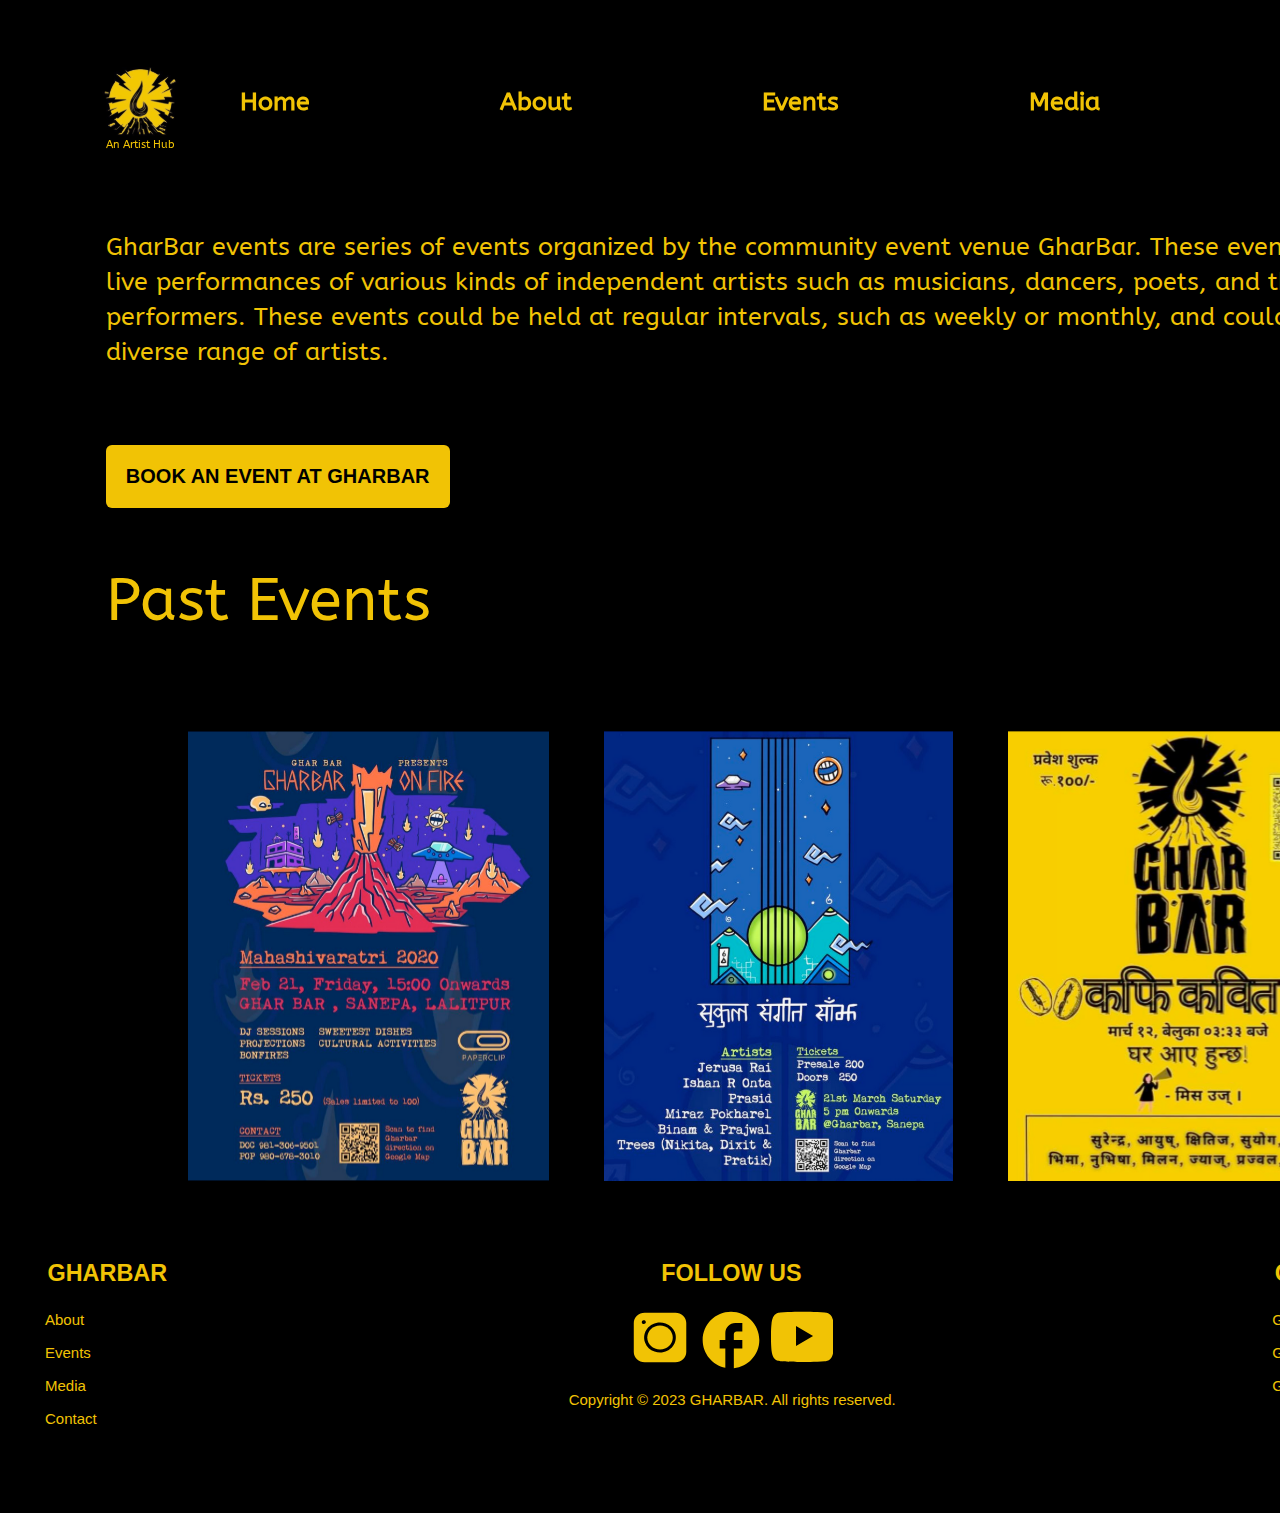
==== events.html @ b6e5bb77 "first commit" ====
<!DOCTYPE html>
<html lang="en">

<head>
    <meta charset="UTF-8">
    <meta http-equiv="X-UA-Compatible" content="IE=edge">
    <meta name="viewport" content="width=device-width, initial-scale=1.0">
    <title>Events</title>

    <script src="//code.jquery.com/jquery-1.10.2.js"></script>
    <script src="samestyle.js"></script>

    <!-- <link rel="stylesheet" href="style.css"> -->

</head>

<body>
    <div id="header"></div>

    <div class="wrapper">
        <section class="book-events">
            <p>
                GharBar events are series of events organized by the community event venue GharBar.
                These events could include live performances of various kinds of independent artists
                such as musicians, dancers, poets, and theater performers. These events could be held
                at regular intervals, such as weekly or monthly, and could feature a diverse range of artists.

            </p>

            <a href="contact.html" class="btn book-event">BOOK AN EVENT AT GHARBAR</a>

            <div class="past-events">
                <p>Past Events</p>
                <ul>
                    <li>
                        <a href="https://www.facebook.com/events/792686924563864">
                            <img src="images/image 5.svg" alt="">
                        </a>
                    </li>
                    <li>
                        <a href="https://www.youtube.com/watch?v=eJ4S99E1_2I&list=PL4CmfodPiVicJapMryL87OjCwtOE8nMgP">
                            <img src="images/image 6.svg" alt="">
                        </a>

                    </li>
                    <li>
                        <a href="https://www.facebook.com/events/496622995323605">
                            <img src="images/image 7.svg">
                        </a>


                    </li>
                </ul>




            </div>

        </section>
    </div>

    <div id="footer"></div>

</body>

</html>
---- style.css ----
:root {
  background: var(--dark-black-color);
  --yellow-color: #f1c305;
  --dark-black-color: black;
  --light-gray-color: #e8f7fb;
}
*,
*::after,
*::before {
  box-sizing: border-box;
}
body {
  margin: 0;
}
header {
  background: var(--dark-black-color);
  /* background: aliceblue; */
  /* height: 10vh; */
  width: 100%;
}

.wrapper {
  width: 1534px;
  margin: 0 auto;
  /* background-color: #e8f7fb; */
  /* padding: 0 100px; */
}

.wrapper navbar .logo img {
  width: 100px;
  height: 120px;
  vertical-align: bottom;
  margin-left: -10%;
}

.wrapper .logo p {
  font-family: "ABeeZee", sans-serif;
  font-weight: 400;
  font-size: 11px;
  margin-top: -23px;
  margin-left: 6px;
  color: var(--yellow-color);
}

navbar {
  display: flex;
  justify-content:center;
  align-items: center;
  position: fixed;
  /* width: 1357px; */
  top: 5px;
  z-index: 100;
  margin-left: 0%;
  padding: 5px;
  max-width: 1534px;
  /* left: 0; */
  /* right: 0; */
  padding: 36px 100px;
}

navbar ul {
  display: flex;
  align-items: center;
  gap: 190px;
  list-style: none;
  margin: 0%;
}

navbar ul li a {
  font-family: "ABeeZee", sans-serif;

  font-weight: 700;
  font-size: 25px;
  color: var(--yellow-color);
  text-decoration: none;
}

section {
  margin-top: 15%;
  margin-left: 2%;
}

/* About us*/
.wrapper section p {
  font-family: "ABeeZee";
  font-style: normal;
  font-weight: 400;
  font-size: 25px;
  line-height: 35px;
  display: flex;
  align-items: center;
  width: 1376px;
  margin: 5%;
  color: #f1c305;
}

.wrapper section .aboutPage-image img {
  position: relative;
  width: 83%;
  height: 65vh;
  /* left: calc(50% - 2191px/2 + 9.5px); */
  /* top: 10px; */
  top: -30px;
  left: 106px;
  /* bottom: 113px; */
  object-position: center;
}
/* About us*/

.wrapper section img {
  position: relative;
  width: 74%;
  height: 135vh;
  /* left: calc(50% - 2191px/2 + 9.5px); */
  /* top: 10px; */
  top: -60px;
  left: 248px;
  bottom: 100px;
  object-position: center;
}

navbar.scrolled {
  background: var(--dark-black-color);
  /* box-shadow: 0 5px 5px var(--yellow-color); */
  border-radius: 0 0 8px 8px;
  top: 0;
  padding: 10px;
  transition: all 500ms ease;
  padding: 36px 100px
}

footer {
  background: var(--dark-black-color);
  color: var(--yellow-color);
  margin-top: -20px;
  padding: 70px 0px;
  font-family: "Poppins", sans-serif;
  font-size: 20px;
}

footer a {
  text-decoration: none;
  color: var(--yellow-color);
}
footer h3 {
  color: var(--yellow-color);
  font-weight: 700;
  margin-left: 8%;
}

footer ul {
  list-style: none;
  padding-left: 20px;
  font-weight: 400;
  font-size: 15px;
}

footer ul li {
  margin: 16px 0px;
}

footer .link-container {
  display: grid;
  grid-template-columns: 2fr 2fr 2fr;
  gap: 22%;
  margin-left: 25px;
}

footer .social-media {
  margin-left: -10px;
  display: inline-flex;
}

footer .social-media a {
  margin-right: 11px;
}
footer .social-media .instalogo-style a {
  max-width: 100%;
}

footer .wrapper p {
  font-family: "Poppins", sans-serif;
  font-style: normal;
  font-weight: 400;
  font-size: 15px;
  margin-left: -70px;
}

/* object{
    width: 113%;
    margin-left: -66px;
}

.wrapper .link-container object {
margin-top: 10%;
margin-left: 10%;
margin-bottom: 5%;
} */
/*
.footer object {
    background: var(--dark-black-color);
    color: var(--yellow-color);
   
    padding: 70px 0px;
    font-family:"Poppins", sans-serif;
    font-size: 20px;
    z-index: 100 ;
} */

.btn {
  padding: 20px 20px;
  border-radius: 6px;
  color: black;
  display: inline-block;
  font-size: 20px;
  font-weight: bold;
  text-decoration: none;
  position: relative;
  background: var(--yellow-color);
}

.btn.book-event {
  font-family: "Roboto", sans-serif;
  margin-left: 5%;
  font-weight: 900;
}

section .past-events {
  /* display: grid;
    grid-template-columns: -2fr 2fr 2fr;
    gap: 10px; */
}

section .past-events p {
  font-family: "ABeeZee", sans-serif;
  font-style: normal;
  font-weight: 400;
  font-size: 60px;
  /* line-height: 71px; */
  /* identical to box height */

  display: flex;
  align-items: center;

  color: #f1c305;
}
section .past-events ul {
  display: flex;
  align-items: center;
  gap: 55px;
  list-style: none;
  margin-left: -11%;
  padding: 5%;
  height: 100vh;
  margin-top: -126px;
  margin-bottom: -20%;
}

section .past-events img {
  width: 100%;
  height: 50vh;
}

.wrapper .media ul {
  display: flex;
  align-items: center;
  gap: 91px;
  list-style: none;
  margin-left: -16%;
  padding: 5%;
  height: 100vh;
  margin-top: -126px;
  margin-bottom: -20%;
}

.wrapper .media img {
  width: 100%;
  height: 50vh;
}
.wrapper .social-media .insta-logo img {
  width: 12%;
}
.wrapper .media p {
  font-size: 60px;
  display: flex;
  align-items: center;
  margin-top: 10%;
  margin-bottom: -9%;
}

.wrapper .media .bottom-page img {
  width: 124%;
  height: 44vh;
}
form {
  background: var(--dark-black-color);
  display: flex;
  flex-direction: column;
  padding: 2vw 4vw;
  width: 90%;
  max-width: 600px;
  border-radius: 10px;
}
form h3 {
  color: var(--yellow-color);
  font-weight: 800;
  margin-bottom: 20px;
  font-family: "Poppins", sans-serif;
  font-size: 60px
}

form input,
form textarea {
  border: 0;
  margin: 10px 0;
  padding: 20px;
  outline: none;
  background: white;
  font-size: 16px;
  border-radius: 10px;
}

form button {
  padding: 15px;
  background: var(--yellow-color);
  color: var(--dark-black-color);
  font-size: 24px;
  font-family: "Poppins", sans-serif;
  font-weight: 600;
  border: 0;
  border-radius: 15px;
  outline: yellow;
  cursor: pointer;
  width: 150px;
  margin: 20px 1px;
}

/* END OF DESKTOP VERSION*/

/*START OF TABLET VERSION (SPECIFICALLY FOR IPAD PRO*/



/**/
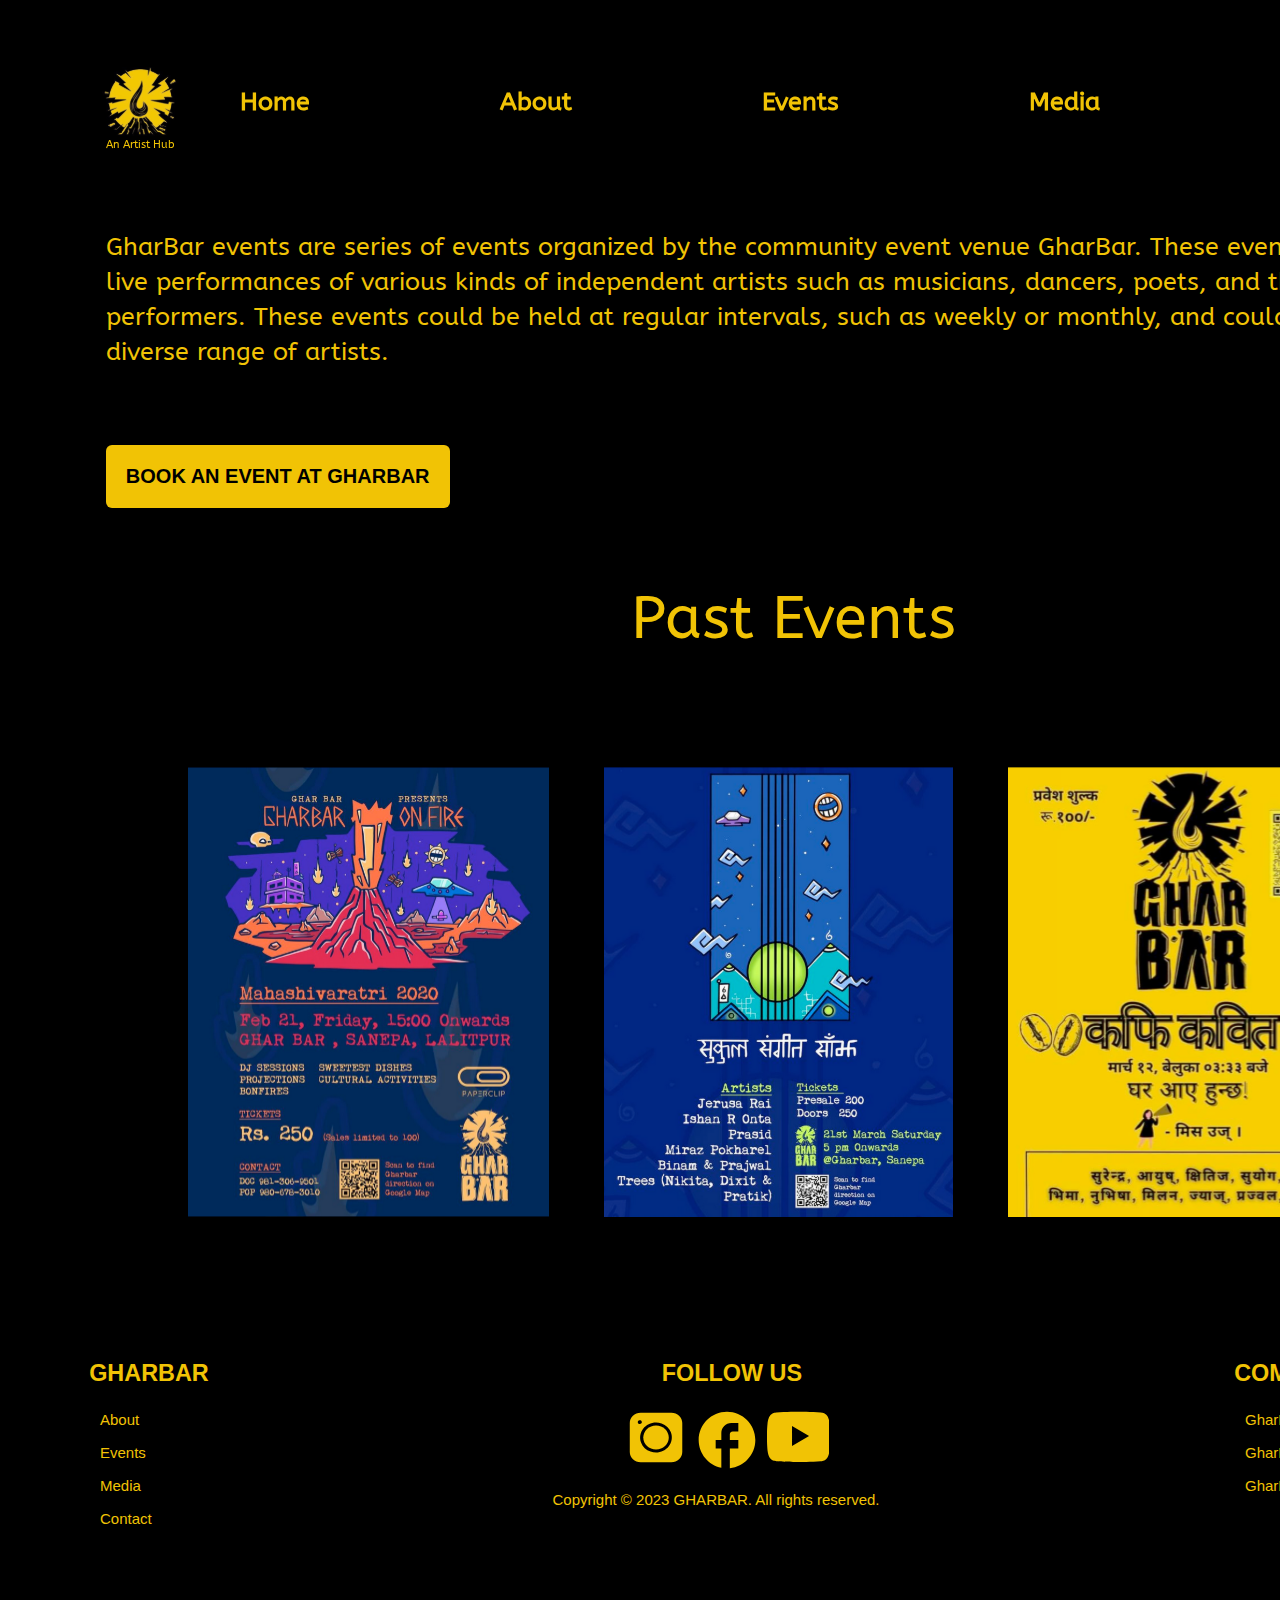
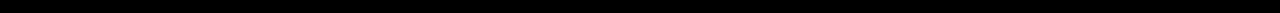
==== commit 74c19cdf: "ipad-vesion1.0" ====
--- a/events.html
+++ b/events.html
@@ -18,46 +18,51 @@
     <div id="header"></div>
 
     <div class="wrapper">
-        <section class="book-events">
-            <p>
-                GharBar events are series of events organized by the community event venue GharBar.
-                These events could include live performances of various kinds of independent artists
-                such as musicians, dancers, poets, and theater performers. These events could be held
-                at regular intervals, such as weekly or monthly, and could feature a diverse range of artists.
-
-            </p>
-
-            <a href="contact.html" class="btn book-event">BOOK AN EVENT AT GHARBAR</a>
-
-            <div class="past-events">
-                <p>Past Events</p>
-                <ul>
-                    <li>
-                        <a href="https://www.facebook.com/events/792686924563864">
-                            <img src="images/image 5.svg" alt="">
-                        </a>
-                    </li>
-                    <li>
-                        <a href="https://www.youtube.com/watch?v=eJ4S99E1_2I&list=PL4CmfodPiVicJapMryL87OjCwtOE8nMgP">
-                            <img src="images/image 6.svg" alt="">
-                        </a>
-
-                    </li>
-                    <li>
-                        <a href="https://www.facebook.com/events/496622995323605">
-                            <img src="images/image 7.svg">
-                        </a>
+        <div class="event-page">
 
 
-                    </li>
-                </ul>
+            <section class="book-events">
+                <p>
+                    GharBar events are series of events organized by the community event venue GharBar.
+                    These events could include live performances of various kinds of independent artists
+                    such as musicians, dancers, poets, and theater performers. These events could be held
+                    at regular intervals, such as weekly or monthly, and could feature a diverse range of artists.
+
+                </p>
+
+                <a href="contact.html" class="btn book-event">BOOK AN EVENT AT GHARBAR</a>
+
+                <div class="past-events">
+                    <p>Past Events</p>
+                    <ul>
+                        <li>
+                            <a href="https://www.facebook.com/events/792686924563864">
+                                <img src="images/image 5.svg" alt="">
+                            </a>
+                        </li>
+                        <li>
+                            <a
+                                href="https://www.youtube.com/watch?v=eJ4S99E1_2I&list=PL4CmfodPiVicJapMryL87OjCwtOE8nMgP">
+                                <img src="images/image 6.svg" alt="">
+                            </a>
+
+                        </li>
+                        <li>
+                            <a href="https://www.facebook.com/events/496622995323605">
+                                <img src="images/image 7.svg">
+                            </a>
+
+
+                        </li>
+                    </ul>
 
 
 
 
-            </div>
+                </div>
 
-        </section>
+            </section>
+        </div>
     </div>
 
     <div id="footer"></div>
--- a/style.css
+++ b/style.css
@@ -44,14 +44,14 @@
 
 navbar {
   display: flex;
-  justify-content:center;
+  justify-content: center;
   align-items: center;
   position: fixed;
   /* width: 1357px; */
   top: 5px;
   z-index: 100;
   margin-left: 0%;
-  padding: 5px;
+  /* padding: 5px; */
   max-width: 1534px;
   /* left: 0; */
   /* right: 0; */
@@ -79,7 +79,6 @@
   margin-top: 15%;
   margin-left: 2%;
 }
-
 /* About us*/
 .wrapper section p {
   font-family: "ABeeZee";
@@ -92,6 +91,7 @@
   width: 1376px;
   margin: 5%;
   color: #f1c305;
+  justify-content: space-evenly;
 }
 
 .wrapper section .aboutPage-image img {
@@ -124,15 +124,15 @@
   /* box-shadow: 0 5px 5px var(--yellow-color); */
   border-radius: 0 0 8px 8px;
   top: 0;
-  padding: 10px;
+  padding: 5px;
   transition: all 500ms ease;
-  padding: 36px 100px
+  padding: 36px 120px;
 }
 
 footer {
   background: var(--dark-black-color);
   color: var(--yellow-color);
-  margin-top: -20px;
+  margin-top: 5%;
   padding: 70px 0px;
   font-family: "Poppins", sans-serif;
   font-size: 20px;
@@ -145,7 +145,7 @@
 footer h3 {
   color: var(--yellow-color);
   font-weight: 700;
-  margin-left: 8%;
+  margin-left: 4%;
 }
 
 footer ul {
@@ -160,14 +160,14 @@
 }
 
 footer .link-container {
+  margin: 0px 80px;
   display: grid;
   grid-template-columns: 2fr 2fr 2fr;
-  gap: 22%;
-  margin-left: 25px;
+  gap: 25%;
 }
 
 footer .social-media {
-  margin-left: -10px;
+  margin-left: -28px;
   display: inline-flex;
 }
 
@@ -183,7 +183,7 @@
   font-style: normal;
   font-weight: 400;
   font-size: 15px;
-  margin-left: -70px;
+  margin-left: -100px;
 }
 
 /* object{
@@ -236,7 +236,7 @@
   font-style: normal;
   font-weight: 400;
   font-size: 60px;
-  /* line-height: 71px; */
+  line-height: 71px;
   /* identical to box height */
 
   display: flex;
@@ -286,12 +286,31 @@
   align-items: center;
   margin-top: 10%;
   margin-bottom: -9%;
-}
-
+  margin-left: -20%;
+}
+.wrapper .media h2 {
+  font-family: "ABeeZee", sans-serif ;
+  font-size: 60px;
+  display: flex;
+  align-items: center;
+  margin-top: 10%;
+  margin-bottom: -9%;
+  color: #f1c305;
+  margin-left: 5%;
+}
 .wrapper .media .bottom-page img {
-  width: 124%;
-  height: 44vh;
-}
+      /* height: 44vh; */
+      position: relative;
+      width: 83%;
+      height: 65vh;
+      /* left: calc(50% - 2191px/2 + 9.5px); */
+      /* top: 10px; */
+      top: 0px;
+      left: 261px;
+      /* bottom: 113px; */
+      object-position: center;
+  }
+
 form {
   background: var(--dark-black-color);
   display: flex;
@@ -306,7 +325,7 @@
   font-weight: 800;
   margin-bottom: 20px;
   font-family: "Poppins", sans-serif;
-  font-size: 60px
+  font-size: 60px;
 }
 
 form input,
@@ -337,11 +356,178 @@
 
 /* END OF DESKTOP VERSION*/
 
-/*START OF TABLET VERSION (SPECIFICALLY FOR IPAD PRO*/
-
-
-
-/**/
-
-
+/*STYLING FOR TABLET VERSION*/
+@media (max-width: 1200px) {
+  .wrapper {
+    width: 100%;
+    padding: 0 2px;
+  }
+  section{
+    margin-top: 25%;
+  }
+  .wrapper .event-page section{
+    width: 80%;
+    margin-top: 25%;
+    margin-left: 3%;
+  }
+  .wrapper section p {
+    font-family: "ABeeZee";
+    font-style: normal;
+    font-weight: 400;
+    font-size: 25PX;
+    line-height: 34px;
+    display: flex;
+    align-items: center;
+    width: 745px;
+    margin: 5%;
+    color: #f1c305;
+    justify-content: space-evenly;
+}
+.wrapper section .aboutPage-image img {
+  position: relative;
+  width: 90%;
+  height: 40vh;
+  /* left: calc(50% - 2191px/2 + 9.5px); */
+  /* top: 10px; */
+  top: -3px;
+  left: 38px;
+  margin-bottom: 279px;
+  object-position: center;
+ 
+}
+.wrapper .book-events p{
+  font-family: "ABeeZee";
+    font-style: normal;
+    font-weight: 400;
+    font-size: 25PX;
+    line-height: 34px;
+    display: flex;
+    align-items: center;
+    width: 745px;
+    margin: 5%;
+    color: #f1c305;
+    justify-content: space-evenly;
+    margin-left: 7%;
+}
+.wrapper .past-events p {
+  margin-left: -30%;
+  font-size: 50px;
+}
+section .past-events ul {
+  margin-right: -2%;
+  width: 124%;
+  display: flex;
+  align-items: center;
+  gap: 12px;
+  list-style: none;
+  margin-left: -40%;
+  padding: 2%;
+  height: 100vh;
+  margin-top: -50%
+}
+.wrapper .media {
+  width: 65%;
+}
+.wrapper .media h2 {
+  font-family: "ABeeZee", sans-serif;
+    font-size: 45px;
+    display: flex;
+    /* align-items: center; */
+    margin-top: 10%;
+    /* margin-bottom: -19%; */
+    color: #f1c305;
+    margin-left: 19%;
+}
+.wrapper .media ul {
+    display: grid;
+    align-items: center;
+    gap: 4%;
+    list-style: none;
+    margin-left: -36%;
+    padding: 2%;
+    height: 100vh;
+    margin-top: 21%;
+    margin-bottom: -20%;
+}
+.wrapper .media p {
+  font-size: 50px;
+  display: flex;
+  align-items: center;
+  margin-top: 45%;
+  margin-bottom: -50%;
+  margin-left: -11%;
+}
+.wrapper .media .bottom-page img {
+  margin-left: -4%;
+  width: 102%;
+  height: 40vh;
+  top: -150px;
+  margin-bottom: -2%;
   
+  /* margin-bottom: -2%; */
+}
+  navbar {
+    width: 100%;
+  }
+  navbar ul {
+    display: inline-flex;
+    /* align-items: center; */
+    gap: 70px;
+    /* list-style: none; */
+    margin: 4px 5px;
+    margin-left: -6%;
+
+  }
+
+  /* navbar ul li a {
+    font-family: "ABeeZee", sans-serif;
+  
+    font-weight: 700;
+    font-size: 25px;
+    color: var(--yellow-color);
+    text-decoration: none;
+  } */
+ 
+  .wrapper navbar .logo img {
+    /* width: 100px;
+      height: 120px;
+      vertical-align: bottom;
+      margin-left: -10%; */
+  }
+  .wrapper .body-logo img {
+    height: 100vh;
+    width: 80%;
+    margin-left: -13%;
+    margin-bottom: 20%;
+   
+  }
+  form {
+    background: var(--dark-black-color);
+    display: flex;
+    flex-direction: column;
+    padding: 2vw 4vw;
+    width: 90%;
+    max-width: 490px;
+    border-radius: 10px;
+    margin-top: 0%;
+    margin-bottom: 32%;
+}
+  footer .link-container {
+    display: grid;
+    grid-template-columns: 1fr 1fr 1fr;
+    gap: 15%;
+    margin: 0px 15px;
+    margin-top: -30%;
+  }
+  footer .wrapper p {
+    font-size: 13px;
+    margin-left: -21px;
+  }
+  footer .social-media {
+    margin-left: -10px;
+  }
+  footer h3 {
+    margin-left: 11%;
+  }
+  
+}
